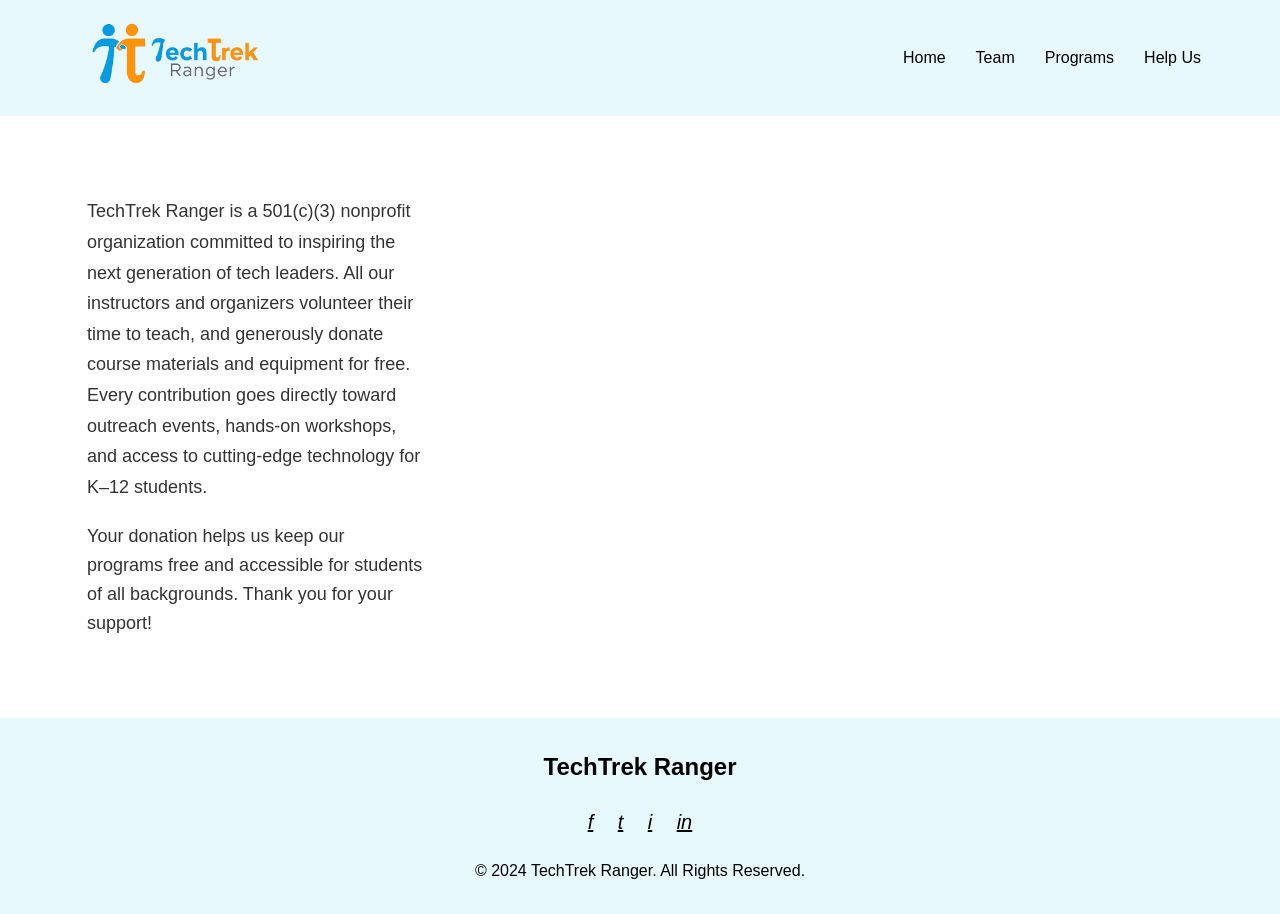
==== help.html @ f4f97062 "08/28/25 nav-bar-v3" ====
<!DOCTYPE html>
<html lang="en">

<head>
  <meta charset="UTF-8" />
  <meta name="viewport" content="width=device-width, initial-scale=1.0" />
  <title>TechTrek Ranger</title>
  <link rel="icon" type="image/png" href="images/ttranger_half_logo.png" />
  <style>
    /* Reuse the same styles from index.html */
    * {
      margin: 0;
      padding: 0;
      box-sizing: border-box;
      font-family: "Arial", sans-serif;
    }

    body {
      line-height: 1.6;
      color: #333;
      background-color: #f9f9f9;
    }

    .container {
      width: 90%;
      max-width: 1200px;
      margin: 0 auto;
      padding: 0 15px;
    }

    header {
      background-color: #e8f9fd;
      color: #000000;
      padding: 20px 0;
      position: sticky;
      top: 0;
      z-index: 100;
    }

    nav {
      display: flex;
      justify-content: space-between;
      align-items: center;
    }

    .logo {
      font-size: 24px;
      font-weight: bold;
    }

    .logo img {
      height: 65px;
      /* Adjust as needed */
      margin-left: 10px;
    }

    .nav-links {
      display: flex;
      list-style: none;
    }

    .nav-links li {
      margin-left: 30px;
    }

    .nav-links a {
      color: #000000;
      text-decoration: none;
      transition: color 0.3s;
    }

    .nav-links a:hover {
      color: #3498db;
    }

    /* Hide the hamburger button on desktop */
    .menu-toggle {
      display: none;
    }

    /* Mobile-First Styling (for screens up to 768px) */
    @media (max-width: 768px) {
      .nav-links {
        display: none;
        /* Initially hide the links on mobile */
        flex-direction: column;
        position: absolute;
        top: 100px;
        /* Adjust based on your header's height */
        left: 0;
        width: 100%;
        background-color: #e8f9fd;
        padding: 1rem 0;
        text-align: center;
        box-shadow: 0 2px 5px #e8f9fd;
      }

      .nav-links.active {
        display: flex;
        /* Show the links when the 'active' class is added */
      }

      /* Show the hamburger button on mobile */
      .menu-toggle {
        display: block;
        background: none;
        border: none;
        cursor: pointer;
        padding: 0.5rem;
      }

      .hamburger-icon {
        display: block;
        width: 25px;
        height: 3px;
        background-color: rgb(0, 0, 0);
        position: relative;
        transition: all 0.3s ease-in-out;
      }

      .hamburger-icon::before,
      .hamburger-icon::after {
        content: "";
        position: absolute;
        width: 100%;
        height: 3px;
        background-color: rgb(0, 0, 0);
        transition: all 0.3s ease-in-out;
      }

      .hamburger-icon::before {
        transform: translateY(-8px);
      }

      .hamburger-icon::after {
        transform: translateY(8px);
      }
    }

    .page-header {
      background-color: #3498db;
      color: white;
      text-align: center;
      padding: 60px 0;
    }

    .page-header h1 {
      font-size: 42px;
      margin-bottom: 20px;
    }

    .team-section {
      padding: 80px 0;
      background-color: white;
    }

    .section-title {
      text-align: center;
      margin-bottom: 50px;
      font-size: 36px;
      color: #2c3e50;
    }

    .team-member {
      display: flex;
      align-items: center;
      gap: 40px;
      margin-bottom: 60px;
    }

    .team-member:nth-child(even) {
      flex-direction: row-reverse;
    }

    .member-img {
      flex: 1;
      border-radius: 10px;
      overflow: hidden;
    }

    .member-img img {
      width: 100%;
      height: auto;
      display: block;
    }

    .member-info {
      flex: 1;
    }

    .member-info h3 {
      font-size: 28px;
      margin-bottom: 15px;
      color: #3498db;
    }

    .member-title {
      font-size: 18px;
      color: #7f8c8d;
      margin-bottom: 20px;
    }

    .member-bio {
      margin-bottom: 20px;
    }

    .member-qualifications {
      margin-top: 30px;
    }

    .qualification-item {
      display: flex;
      align-items: center;
      margin-bottom: 15px;
    }

    .qualification-icon {
      font-size: 24px;
      margin-right: 15px;
      color: #3498db;
    }

    footer {
      background-color: #e8f9fd;
      color: #000000;
      text-align: center;
      padding: 30px 0;
    }

    .social-links {
      margin: 20px 0;
    }

    .social-links a {
      color: #000000;
      margin: 0 10px;
      font-size: 20px;
      transition: color 0.3s;
    }

    .social-links a:hover {
      color: #3498db;
    }

    @media (max-width: 768px) {

      .team-member,
      .team-member:nth-child(even) {
        flex-direction: column;
      }

      .page-header h1 {
        font-size: 32px;
      }
    }
  </style>
</head>

<body>
  <!-- Header & Navigation -->
  <header>
    <div class="container">
      <nav class="navbar">
        <div class="logo">
          <img src="images/ttranger_full_logo.png" alt="fulllogo" />
        </div>
        <button class="menu-toggle" aria-expanded="false" aria-controls="main-navigation">
          <span class="hamburger-icon"></span>
        </button>
        <ul class="nav-links" id="main-navigation" aria-hidden="true">
          <li><a href="index.html">Home</a></li>
          <li><a href="team.html">Team</a></li>
          <li><a href="programs.html">Programs</a></li>
          <li><a href="help.html">Help Us</a></li>
        </ul>
      </nav>
      <script src="script.js"></script>
    </div>
  </header>

  <!-- Donation -->
  <section class="team-section">
    <div class="container">
      <div style="display: flex; flex-wrap: wrap; gap: 40px; justify-content: center; align-items: flex-start;">

        <!-- Left Panel: Non-Profit Statement -->
        <div style="flex: 0 0 30%; min-width: 280px;">
          <p style="font-size: 18px; line-height: 1.7;">
            TechTrek Ranger is a 501(c)(3) nonprofit organization committed to inspiring the next generation of tech
            leaders.
            All our instructors and organizers volunteer their time to teach, and generously donate course materials and
            equipment
            for free. Every contribution goes directly toward outreach events, hands-on workshops, and access to
            cutting-edge technology
            for K–12 students.
          </p>
          <p style="font-size: 18px; margin-top: 20px;">
            Your donation helps us keep our programs free and accessible for students of all backgrounds. Thank you for
            your support!
          </p>
        </div>

        <!-- Right Panel: PayPal -->
        <div style="flex: 0 0 65%; min-width: 300px; text-align: center;">
          <!-- PayPal Embedded Script -->
          <script
            src="https://www.paypal.com/sdk/js?client-id=BAAdBmkxjYj-x2ZwxnWX7ieUHEcZfRvVLuQ0dmw9VantWjtzL9bYCoFIzfHECmiZzF74nZwgUw59dfyEF8&components=hosted-buttons&enable-funding=venmo&currency=USD">
            </script>

          <div id="paypal-container-TMLSHB9E3KPSE"></div>
          <script>
            paypal.HostedButtons({
              hostedButtonId: "TMLSHB9E3KPSE",
            }).render("#paypal-container-TMLSHB9E3KPSE")
          </script>
          <!-- <form action="https://www.paypal.com/donate" method="post" target="_top">
          <input type="hidden" name="hosted_button_id" value="2V9CFQJKRDA2W" />
          <input type="image" src="https://www.paypalobjects.com/en_US/i/btn/btn_donate_LG.gif" border="0" name="submit"
            title="PayPal - The safer, easier way to pay online!" alt="Donate with PayPal button" />
          <img alt="" border="0" src="https://www.paypal.com/en_US/i/scr/pixel.gif" width="1" height="1" />
        </form> -->
        </div>
      </div>
  </section>


  <!-- Footer -->
  <footer>
    <div class="container">
      <div class="logo">TechTrek Ranger</span></div>
      <div class="social-links">
        <a href="#"><i class="fab fa-facebook">f</i></a>
        <a href="#"><i class="fab fa-twitter">t</i></a>
        <a href="#"><i class="fab fa-instagram">i</i></a>
        <a href="#"><i class="fab fa-linkedin">in</i></a>
      </div>
      <p>&copy; 2024 TechTrek Ranger. All Rights Reserved.</p>
    </div>
  </footer>
</body>

</html>
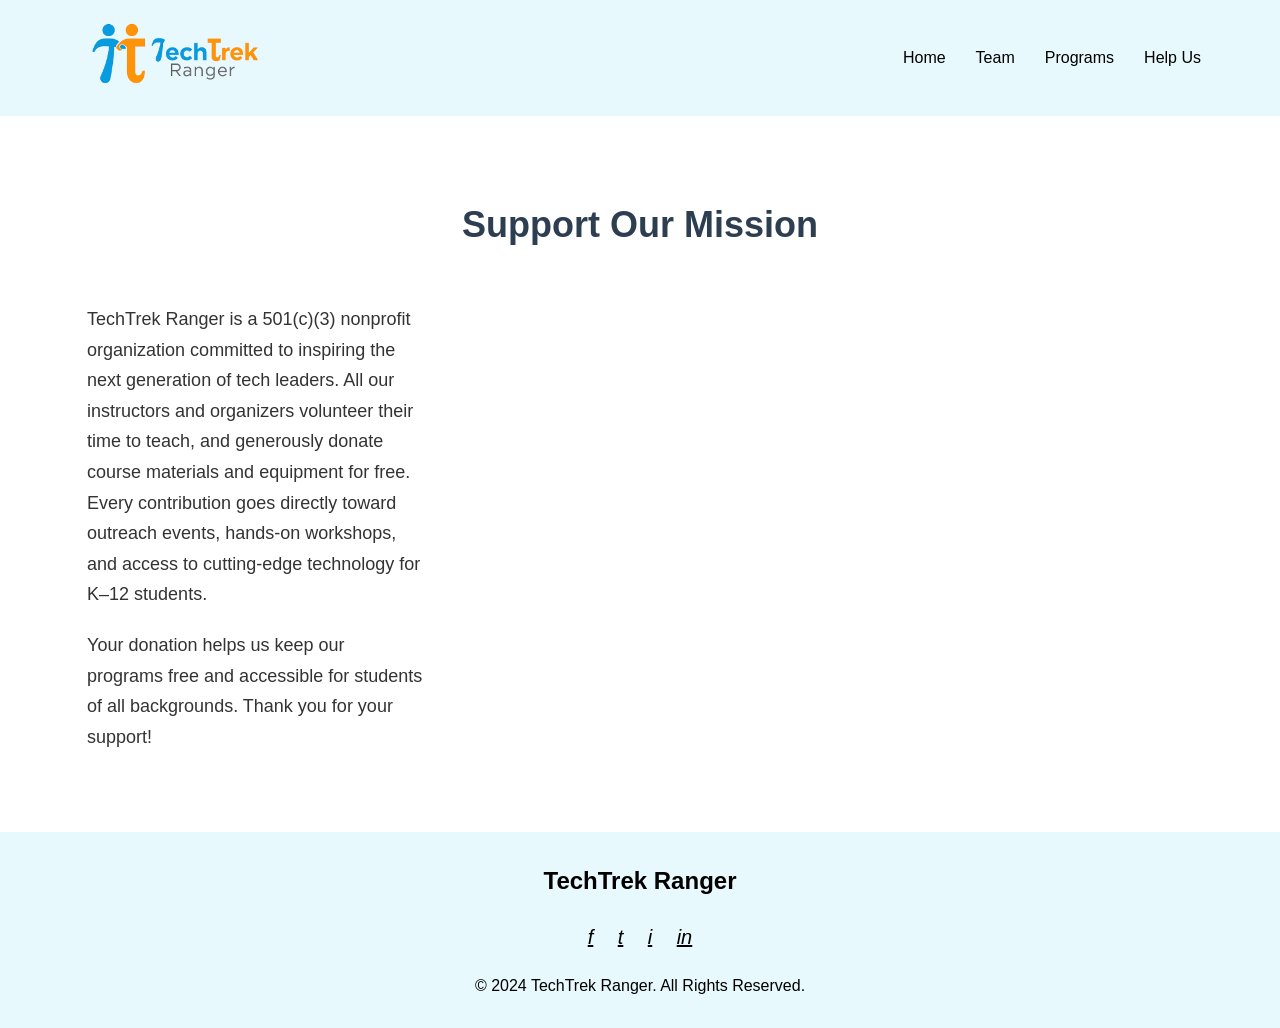
==== commit 0d839516: "refactor: extract shared CSS, fix bugs, and improve mobile responsiveness - Extract ~130 lines of du" ====
--- a/help.html
+++ b/help.html
@@ -1,342 +1,87 @@
 <!DOCTYPE html>
 <html lang="en">
+  <head>
+    <meta charset="UTF-8" />
+    <meta name="viewport" content="width=device-width, initial-scale=1.0" />
+    <title>Help Us | TechTrek Ranger</title>
+    <link rel="icon" type="image/png" href="images/ttranger_half_logo.png" />
+    <link rel="stylesheet" href="styles.css" />
+  </head>
 
-<head>
-  <meta charset="UTF-8" />
-  <meta name="viewport" content="width=device-width, initial-scale=1.0" />
-  <title>TechTrek Ranger</title>
-  <link rel="icon" type="image/png" href="images/ttranger_half_logo.png" />
-  <style>
-    /* Reuse the same styles from index.html */
-    * {
-      margin: 0;
-      padding: 0;
-      box-sizing: border-box;
-      font-family: "Arial", sans-serif;
-    }
+  <body>
+    <!-- Header & Navigation -->
+    <header>
+      <div class="container">
+        <nav class="navbar">
+          <div class="logo">
+            <img src="images/ttranger_full_logo.png" alt="TechTrek Ranger logo" />
+          </div>
+          <button class="menu-toggle" aria-expanded="false" aria-controls="main-navigation">
+            <span class="hamburger-icon"></span>
+          </button>
+          <ul class="nav-links" id="main-navigation" aria-hidden="true">
+            <li><a href="index.html">Home</a></li>
+            <li><a href="team.html">Team</a></li>
+            <li><a href="programs.html">Programs</a></li>
+            <li><a href="help.html">Help Us</a></li>
+          </ul>
+        </nav>
+      </div>
+    </header>
 
-    body {
-      line-height: 1.6;
-      color: #333;
-      background-color: #f9f9f9;
-    }
+    <!-- Donation Section -->
+    <section class="team-section">
+      <div class="container">
+        <h2 class="section-title">Support Our Mission</h2>
+        <div class="donation-layout">
 
-    .container {
-      width: 90%;
-      max-width: 1200px;
-      margin: 0 auto;
-      padding: 0 15px;
-    }
+          <!-- Non-Profit Statement -->
+          <div class="donation-text">
+            <p>
+              TechTrek Ranger is a 501(c)(3) nonprofit organization committed to
+              inspiring the next generation of tech leaders. All our instructors
+              and organizers volunteer their time to teach, and generously donate
+              course materials and equipment for free. Every contribution goes
+              directly toward outreach events, hands-on workshops, and access to
+              cutting-edge technology for K–12 students.
+            </p>
+            <p>
+              Your donation helps us keep our programs free and accessible for
+              students of all backgrounds. Thank you for your support!
+            </p>
+          </div>
 
-    header {
-      background-color: #e8f9fd;
-      color: #000000;
-      padding: 20px 0;
-      position: sticky;
-      top: 0;
-      z-index: 100;
-    }
+          <!-- PayPal Donation -->
+          <div class="donation-payment">
+            <script
+              src="https://www.paypal.com/sdk/js?client-id=BAAdBmkxjYj-x2ZwxnWX7ieUHEcZfRvVLuQ0dmw9VantWjtzL9bYCoFIzfHECmiZzF74nZwgUw59dfyEF8&components=hosted-buttons&enable-funding=venmo&currency=USD">
+            </script>
+            <div id="paypal-container-TMLSHB9E3KPSE"></div>
+            <script>
+              paypal.HostedButtons({
+                hostedButtonId: "TMLSHB9E3KPSE",
+              }).render("#paypal-container-TMLSHB9E3KPSE");
+            </script>
+          </div>
 
-    nav {
-      display: flex;
-      justify-content: space-between;
-      align-items: center;
-    }
-
-    .logo {
-      font-size: 24px;
-      font-weight: bold;
-    }
-
-    .logo img {
-      height: 65px;
-      /* Adjust as needed */
-      margin-left: 10px;
-    }
-
-    .nav-links {
-      display: flex;
-      list-style: none;
-    }
-
-    .nav-links li {
-      margin-left: 30px;
-    }
-
-    .nav-links a {
-      color: #000000;
-      text-decoration: none;
-      transition: color 0.3s;
-    }
-
-    .nav-links a:hover {
-      color: #3498db;
-    }
-
-    /* Hide the hamburger button on desktop */
-    .menu-toggle {
-      display: none;
-    }
-
-    /* Mobile-First Styling (for screens up to 768px) */
-    @media (max-width: 768px) {
-      .nav-links {
-        display: none;
-        /* Initially hide the links on mobile */
-        flex-direction: column;
-        position: absolute;
-        top: 100px;
-        /* Adjust based on your header's height */
-        left: 0;
-        width: 100%;
-        background-color: #e8f9fd;
-        padding: 1rem 0;
-        text-align: center;
-        box-shadow: 0 2px 5px #e8f9fd;
-      }
-
-      .nav-links.active {
-        display: flex;
-        /* Show the links when the 'active' class is added */
-      }
-
-      /* Show the hamburger button on mobile */
-      .menu-toggle {
-        display: block;
-        background: none;
-        border: none;
-        cursor: pointer;
-        padding: 0.5rem;
-      }
-
-      .hamburger-icon {
-        display: block;
-        width: 25px;
-        height: 3px;
-        background-color: rgb(0, 0, 0);
-        position: relative;
-        transition: all 0.3s ease-in-out;
-      }
-
-      .hamburger-icon::before,
-      .hamburger-icon::after {
-        content: "";
-        position: absolute;
-        width: 100%;
-        height: 3px;
-        background-color: rgb(0, 0, 0);
-        transition: all 0.3s ease-in-out;
-      }
-
-      .hamburger-icon::before {
-        transform: translateY(-8px);
-      }
-
-      .hamburger-icon::after {
-        transform: translateY(8px);
-      }
-    }
-
-    .page-header {
-      background-color: #3498db;
-      color: white;
-      text-align: center;
-      padding: 60px 0;
-    }
-
-    .page-header h1 {
-      font-size: 42px;
-      margin-bottom: 20px;
-    }
-
-    .team-section {
-      padding: 80px 0;
-      background-color: white;
-    }
-
-    .section-title {
-      text-align: center;
-      margin-bottom: 50px;
-      font-size: 36px;
-      color: #2c3e50;
-    }
-
-    .team-member {
-      display: flex;
-      align-items: center;
-      gap: 40px;
-      margin-bottom: 60px;
-    }
-
-    .team-member:nth-child(even) {
-      flex-direction: row-reverse;
-    }
-
-    .member-img {
-      flex: 1;
-      border-radius: 10px;
-      overflow: hidden;
-    }
-
-    .member-img img {
-      width: 100%;
-      height: auto;
-      display: block;
-    }
-
-    .member-info {
-      flex: 1;
-    }
-
-    .member-info h3 {
-      font-size: 28px;
-      margin-bottom: 15px;
-      color: #3498db;
-    }
-
-    .member-title {
-      font-size: 18px;
-      color: #7f8c8d;
-      margin-bottom: 20px;
-    }
-
-    .member-bio {
-      margin-bottom: 20px;
-    }
-
-    .member-qualifications {
-      margin-top: 30px;
-    }
-
-    .qualification-item {
-      display: flex;
-      align-items: center;
-      margin-bottom: 15px;
-    }
-
-    .qualification-icon {
-      font-size: 24px;
-      margin-right: 15px;
-      color: #3498db;
-    }
-
-    footer {
-      background-color: #e8f9fd;
-      color: #000000;
-      text-align: center;
-      padding: 30px 0;
-    }
-
-    .social-links {
-      margin: 20px 0;
-    }
-
-    .social-links a {
-      color: #000000;
-      margin: 0 10px;
-      font-size: 20px;
-      transition: color 0.3s;
-    }
-
-    .social-links a:hover {
-      color: #3498db;
-    }
-
-    @media (max-width: 768px) {
-
-      .team-member,
-      .team-member:nth-child(even) {
-        flex-direction: column;
-      }
-
-      .page-header h1 {
-        font-size: 32px;
-      }
-    }
-  </style>
-</head>
-
-<body>
-  <!-- Header & Navigation -->
-  <header>
-    <div class="container">
-      <nav class="navbar">
-        <div class="logo">
-          <img src="images/ttranger_full_logo.png" alt="fulllogo" />
-        </div>
-        <button class="menu-toggle" aria-expanded="false" aria-controls="main-navigation">
-          <span class="hamburger-icon"></span>
-        </button>
-        <ul class="nav-links" id="main-navigation" aria-hidden="true">
-          <li><a href="index.html">Home</a></li>
-          <li><a href="team.html">Team</a></li>
-          <li><a href="programs.html">Programs</a></li>
-          <li><a href="help.html">Help Us</a></li>
-        </ul>
-      </nav>
-      <script src="script.js"></script>
-    </div>
-  </header>
-
-  <!-- Donation -->
-  <section class="team-section">
-    <div class="container">
-      <div style="display: flex; flex-wrap: wrap; gap: 40px; justify-content: center; align-items: flex-start;">
-
-        <!-- Left Panel: Non-Profit Statement -->
-        <div style="flex: 0 0 30%; min-width: 280px;">
-          <p style="font-size: 18px; line-height: 1.7;">
-            TechTrek Ranger is a 501(c)(3) nonprofit organization committed to inspiring the next generation of tech
-            leaders.
-            All our instructors and organizers volunteer their time to teach, and generously donate course materials and
-            equipment
-            for free. Every contribution goes directly toward outreach events, hands-on workshops, and access to
-            cutting-edge technology
-            for K–12 students.
-          </p>
-          <p style="font-size: 18px; margin-top: 20px;">
-            Your donation helps us keep our programs free and accessible for students of all backgrounds. Thank you for
-            your support!
-          </p>
-        </div>
-
-        <!-- Right Panel: PayPal -->
-        <div style="flex: 0 0 65%; min-width: 300px; text-align: center;">
-          <!-- PayPal Embedded Script -->
-          <script
-            src="https://www.paypal.com/sdk/js?client-id=BAAdBmkxjYj-x2ZwxnWX7ieUHEcZfRvVLuQ0dmw9VantWjtzL9bYCoFIzfHECmiZzF74nZwgUw59dfyEF8&components=hosted-buttons&enable-funding=venmo&currency=USD">
-            </script>
-
-          <div id="paypal-container-TMLSHB9E3KPSE"></div>
-          <script>
-            paypal.HostedButtons({
-              hostedButtonId: "TMLSHB9E3KPSE",
-            }).render("#paypal-container-TMLSHB9E3KPSE")
-          </script>
-          <!-- <form action="https://www.paypal.com/donate" method="post" target="_top">
-          <input type="hidden" name="hosted_button_id" value="2V9CFQJKRDA2W" />
-          <input type="image" src="https://www.paypalobjects.com/en_US/i/btn/btn_donate_LG.gif" border="0" name="submit"
-            title="PayPal - The safer, easier way to pay online!" alt="Donate with PayPal button" />
-          <img alt="" border="0" src="https://www.paypal.com/en_US/i/scr/pixel.gif" width="1" height="1" />
-        </form> -->
         </div>
       </div>
-  </section>
+    </section>
 
+    <!-- Footer -->
+    <footer>
+      <div class="container">
+        <div class="logo">TechTrek Ranger</div>
+        <div class="social-links">
+          <a href="#" aria-label="Facebook"><i class="fab fa-facebook">f</i></a>
+          <a href="#" aria-label="Twitter"><i class="fab fa-twitter">t</i></a>
+          <a href="#" aria-label="Instagram"><i class="fab fa-instagram">i</i></a>
+          <a href="#" aria-label="LinkedIn"><i class="fab fa-linkedin">in</i></a>
+        </div>
+        <p>&copy; 2024 TechTrek Ranger. All Rights Reserved.</p>
+      </div>
+    </footer>
 
-  <!-- Footer -->
-  <footer>
-    <div class="container">
-      <div class="logo">TechTrek Ranger</span></div>
-      <div class="social-links">
-        <a href="#"><i class="fab fa-facebook">f</i></a>
-        <a href="#"><i class="fab fa-twitter">t</i></a>
-        <a href="#"><i class="fab fa-instagram">i</i></a>
-        <a href="#"><i class="fab fa-linkedin">in</i></a>
-      </div>
-      <p>&copy; 2024 TechTrek Ranger. All Rights Reserved.</p>
-    </div>
-  </footer>
-</body>
-
-</html>+    <script src="script.js"></script>
+  </body>
+</html>
--- a/styles.css
+++ b/styles.css
@@ -0,0 +1,580 @@
+/* ===== Reset & Global ===== */
+* {
+  margin: 0;
+  padding: 0;
+  box-sizing: border-box;
+  font-family: "Arial", sans-serif;
+}
+
+body {
+  line-height: 1.6;
+  color: #333;
+  background-color: #f9f9f9;
+}
+
+.container {
+  width: 90%;
+  max-width: 1200px;
+  margin: 0 auto;
+  padding: 0 15px;
+}
+
+/* ===== Header & Navigation ===== */
+header {
+  background-color: #e8f9fd;
+  color: #000;
+  padding: 20px 0;
+  position: sticky;
+  top: 0;
+  z-index: 100;
+}
+
+nav {
+  display: flex;
+  justify-content: space-between;
+  align-items: center;
+}
+
+.logo {
+  font-size: 24px;
+  font-weight: bold;
+}
+
+.logo img {
+  height: 65px;
+  margin-left: 10px;
+}
+
+.nav-links {
+  display: flex;
+  list-style: none;
+}
+
+.nav-links li {
+  margin-left: 30px;
+}
+
+.nav-links a {
+  color: #000;
+  text-decoration: none;
+  transition: color 0.3s;
+}
+
+.nav-links a:hover {
+  color: #3498db;
+}
+
+.menu-toggle {
+  display: none;
+}
+
+/* ===== Mobile Navigation ===== */
+@media (max-width: 768px) {
+  .nav-links {
+    display: none;
+    flex-direction: column;
+    position: absolute;
+    top: 105px;
+    left: 0;
+    width: 100%;
+    background-color: #e8f9fd;
+    padding: 0.5rem 0;
+    text-align: center;
+    box-shadow: 0 4px 8px rgba(0, 0, 0, 0.12);
+    z-index: 99;
+  }
+
+  .nav-links.active {
+    display: flex;
+  }
+
+  .nav-links li {
+    margin-left: 0;
+  }
+
+  .nav-links a {
+    display: block;
+    padding: 14px 20px;
+    font-size: 18px;
+  }
+
+  .menu-toggle {
+    display: block;
+    background: none;
+    border: none;
+    cursor: pointer;
+    padding: 0.5rem;
+  }
+
+  .hamburger-icon {
+    display: block;
+    width: 25px;
+    height: 3px;
+    background-color: #000;
+    position: relative;
+    transition: all 0.3s ease-in-out;
+  }
+
+  .hamburger-icon::before,
+  .hamburger-icon::after {
+    content: "";
+    position: absolute;
+    width: 100%;
+    height: 3px;
+    background-color: #000;
+    transition: all 0.3s ease-in-out;
+  }
+
+  .hamburger-icon::before {
+    transform: translateY(-8px);
+  }
+
+  .hamburger-icon::after {
+    transform: translateY(8px);
+  }
+}
+
+/* ===== Shared Utilities ===== */
+.section-title {
+  text-align: center;
+  margin-bottom: 50px;
+  font-size: 36px;
+  color: #2c3e50;
+}
+
+.btn {
+  display: inline-block;
+  background-color: #3498db;
+  color: white;
+  padding: 12px 30px;
+  border-radius: 5px;
+  text-decoration: none;
+  font-weight: bold;
+  transition: background-color 0.3s;
+}
+
+.btn:hover {
+  background-color: #2980b9;
+}
+
+.page-header {
+  background-color: #3498db;
+  color: white;
+  text-align: center;
+  padding: 60px 0;
+}
+
+.page-header h1 {
+  font-size: 42px;
+  margin-bottom: 20px;
+}
+
+/* ===== Programs ===== */
+.programs {
+  padding: 80px 0;
+  background-color: #f1f5f9;
+}
+
+.programs-grid {
+  display: grid;
+  grid-template-columns: repeat(auto-fit, minmax(300px, 1fr));
+  gap: 30px;
+}
+
+.program-card {
+  background-color: white;
+  border-radius: 10px;
+  padding: 30px;
+  box-shadow: 0 5px 15px rgba(0, 0, 0, 0.1);
+  transition: transform 0.3s;
+}
+
+.program-card:hover {
+  transform: translateY(-10px);
+}
+
+.program-icon {
+  text-align: center;
+}
+
+.program-icon img {
+  width: 300px;
+  height: 200px;
+  object-fit: cover;
+  border-radius: 10px;
+}
+
+.program-card h3 {
+  font-size: 22px;
+  margin-bottom: 15px;
+}
+
+.age {
+  font-size: 20px;
+  font-weight: bold;
+  color: #2c3e50;
+  margin: 15px 0;
+}
+
+/* ===== Footer ===== */
+footer {
+  background-color: #e8f9fd;
+  color: #000;
+  text-align: center;
+  padding: 30px 0;
+}
+
+.social-links {
+  margin: 20px 0;
+}
+
+.social-links a {
+  color: #000;
+  margin: 0 10px;
+  font-size: 20px;
+  transition: color 0.3s;
+}
+
+.social-links a:hover {
+  color: #3498db;
+}
+
+/* ===== Hero (index.html) ===== */
+.hero {
+  background: linear-gradient(rgba(0, 0, 0, 0.7), rgba(0, 0, 0, 0.7)),
+    url("images/hero.png");
+  background-size: cover;
+  background-position: center;
+  color: white;
+  text-align: center;
+  padding: 100px 0;
+}
+
+.hero h1 {
+  font-size: 48px;
+  margin-bottom: 20px;
+}
+
+.hero p {
+  font-size: 20px;
+  margin-bottom: 30px;
+  max-width: 700px;
+  margin-left: auto;
+  margin-right: auto;
+}
+
+/* ===== Gallery Carousel (index.html) ===== */
+.theme-gallery {
+  padding: 40px 0;
+  background-color: white;
+}
+
+.gallery-wrapper {
+  position: relative;
+  border-radius: 10px;
+  overflow: hidden;
+  box-shadow: 0 5px 15px rgba(0, 0, 0, 0.1);
+}
+
+.gallery-track {
+  display: flex;
+  transition: transform 0.5s ease;
+}
+
+.gallery-slide {
+  min-width: 100%;
+  position: relative;
+}
+
+.gallery-img {
+  width: 100%;
+  height: 400px;
+  object-fit: cover;
+}
+
+/* ===== Shared Carousel Controls ===== */
+.carousel-nav {
+  text-align: center;
+  margin-top: 20px;
+}
+
+.carousel-dot {
+  display: inline-block;
+  width: 12px;
+  height: 12px;
+  background-color: #bdc3c7;
+  border-radius: 50%;
+  margin: 0 5px;
+  cursor: pointer;
+  transition: background-color 0.3s;
+}
+
+.carousel-dot.active {
+  background-color: #3498db;
+}
+
+.carousel-arrow {
+  position: absolute;
+  top: 50%;
+  transform: translateY(-50%);
+  width: 40px;
+  height: 40px;
+  background-color: white;
+  border-radius: 50%;
+  display: flex;
+  align-items: center;
+  justify-content: center;
+  box-shadow: 0 2px 10px rgba(0, 0, 0, 0.1);
+  cursor: pointer;
+  z-index: 10;
+  border: none;
+}
+
+.carousel-arrow.prev {
+  left: -20px;
+}
+
+.carousel-arrow.next {
+  right: -20px;
+}
+
+@media (max-width: 768px) {
+  .carousel-arrow {
+    display: none;
+  }
+}
+
+/* ===== Contact Form (index.html) ===== */
+.contact {
+  padding: 80px 0;
+  background-color: #f1f5f9;
+}
+
+.contact-container {
+  display: flex;
+  gap: 40px;
+}
+
+.contact-info {
+  flex: 1;
+}
+
+.contact-info h3 {
+  font-size: 24px;
+  margin-bottom: 20px;
+  color: #3498db;
+}
+
+.contact-info p {
+  margin-bottom: 15px;
+}
+
+.contact-form {
+  flex: 1;
+  background-color: white;
+  padding: 30px;
+  border-radius: 10px;
+  box-shadow: 0 5px 15px rgba(0, 0, 0, 0.1);
+}
+
+.form-group {
+  margin-bottom: 20px;
+}
+
+.form-group label {
+  display: block;
+  margin-bottom: 5px;
+  font-weight: bold;
+}
+
+.form-group input,
+.form-group textarea,
+.form-group select {
+  width: 100%;
+  padding: 10px;
+  border: 1px solid #ddd;
+  border-radius: 5px;
+}
+
+.form-group textarea {
+  height: 150px;
+}
+
+.form-error {
+  color: #e74c3c;
+  font-size: 14px;
+  margin-top: 4px;
+}
+
+/* ===== Team (team.html) ===== */
+.team-section {
+  padding: 80px 0;
+  background-color: white;
+}
+
+.team-member {
+  display: flex;
+  align-items: center;
+  gap: 40px;
+  margin-bottom: 60px;
+}
+
+.team-member:nth-child(even) {
+  flex-direction: row-reverse;
+}
+
+.member-img {
+  flex: 1;
+  border-radius: 10px;
+  overflow: hidden;
+}
+
+.member-img img {
+  width: 100%;
+  height: auto;
+  display: block;
+}
+
+.member-info {
+  flex: 1;
+  min-width: 200px;
+}
+
+.member-info h3 {
+  font-size: 28px;
+  margin-bottom: 15px;
+  color: #3498db;
+}
+
+.member-title {
+  font-size: 18px;
+  color: #7f8c8d;
+  margin-bottom: 20px;
+}
+
+.member-bio {
+  margin-bottom: 20px;
+}
+
+.member-qualifications {
+  margin-top: 30px;
+}
+
+.qualification-item {
+  display: flex;
+  align-items: center;
+  margin-bottom: 15px;
+}
+
+.qualification-icon {
+  font-size: 24px;
+  margin-right: 15px;
+  color: #3498db;
+}
+
+/* ===== Help/Donation (help.html) ===== */
+.donation-layout {
+  display: flex;
+  flex-wrap: wrap;
+  gap: 40px;
+  justify-content: center;
+  align-items: flex-start;
+}
+
+.donation-text {
+  flex: 0 0 30%;
+  min-width: 280px;
+  font-size: 18px;
+  line-height: 1.7;
+}
+
+.donation-text p + p {
+  margin-top: 20px;
+}
+
+.donation-payment {
+  flex: 0 0 65%;
+  min-width: 300px;
+  text-align: center;
+}
+
+/* ===== Mobile: stack layouts ===== */
+@media (max-width: 768px) {
+  .section-title {
+    font-size: 26px;
+    margin-bottom: 30px;
+  }
+
+  .hero {
+    padding: 60px 0;
+  }
+
+  .hero h1 {
+    font-size: 28px;
+    margin-bottom: 16px;
+  }
+
+  .hero p {
+    font-size: 16px;
+  }
+
+  .page-header h1 {
+    font-size: 28px;
+  }
+
+  .programs {
+    padding: 50px 0;
+  }
+
+  .program-icon img {
+    width: 100%;
+    max-width: 300px;
+    height: 180px;
+  }
+
+  /* Team member: constrain photo so it doesn't fill the whole screen */
+  .team-member,
+  .team-member:nth-child(even) {
+    flex-direction: column;
+    align-items: center;
+    gap: 20px;
+  }
+
+  .team-member img {
+    width: 200px;
+    height: 200px;
+    object-fit: cover;
+    border-radius: 50%;
+    flex-shrink: 0;
+  }
+
+  .member-info {
+    text-align: center;
+  }
+
+  .team-section {
+    padding: 50px 0;
+  }
+
+  .contact {
+    padding: 50px 0;
+  }
+
+  .contact-container {
+    flex-direction: column;
+  }
+
+  .contact-form {
+    padding: 20px;
+  }
+
+  .donation-layout {
+    flex-direction: column;
+  }
+
+  .donation-text,
+  .donation-payment {
+    flex: none;
+    width: 100%;
+  }
+}
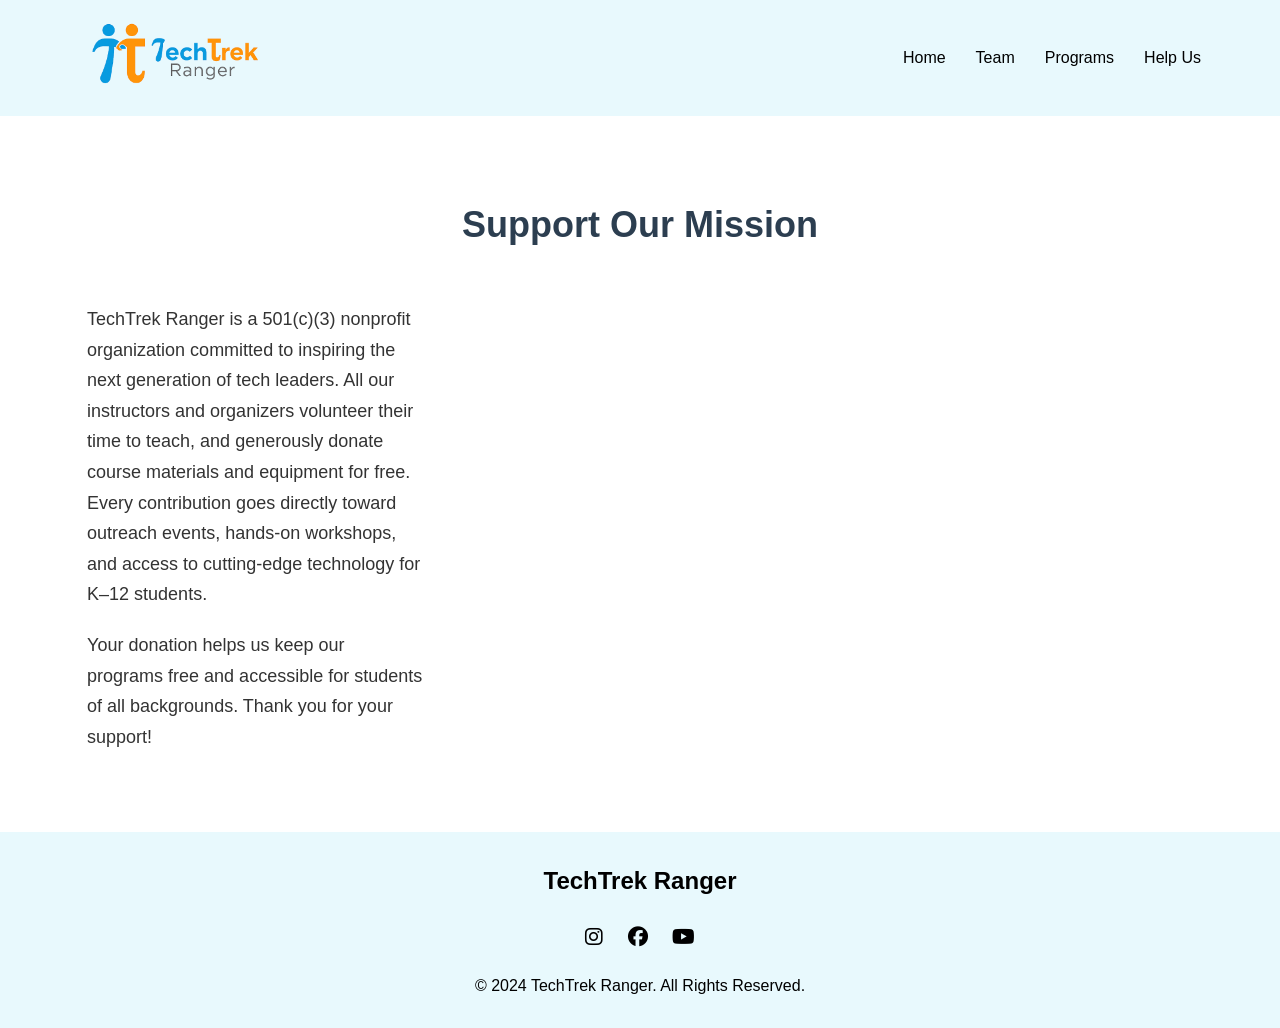
==== commit b6fb0ec7: "feat: update footer social links to Instagram, Facebook, and YouTube Replace placeholder links (Twit" ====
--- a/help.html
+++ b/help.html
@@ -73,10 +73,9 @@
       <div class="container">
         <div class="logo">TechTrek Ranger</div>
         <div class="social-links">
-          <a href="#" aria-label="Facebook"><i class="fab fa-facebook">f</i></a>
-          <a href="#" aria-label="Twitter"><i class="fab fa-twitter">t</i></a>
-          <a href="#" aria-label="Instagram"><i class="fab fa-instagram">i</i></a>
-          <a href="#" aria-label="LinkedIn"><i class="fab fa-linkedin">in</i></a>
+          <a href="https://www.instagram.com/tt.rangers/" aria-label="Instagram" target="_blank" rel="noopener noreferrer"><i class="fab fa-instagram"></i></a>
+          <a href="https://www.facebook.com/profile.php?id=61590592228445" aria-label="Facebook" target="_blank" rel="noopener noreferrer"><i class="fab fa-facebook"></i></a>
+          <a href="https://www.youtube.com/channel/UCEoQj5oYEtliEmNRoKKxIdw" aria-label="YouTube" target="_blank" rel="noopener noreferrer"><i class="fab fa-youtube"></i></a>
         </div>
         <p>&copy; 2024 TechTrek Ranger. All Rights Reserved.</p>
       </div>
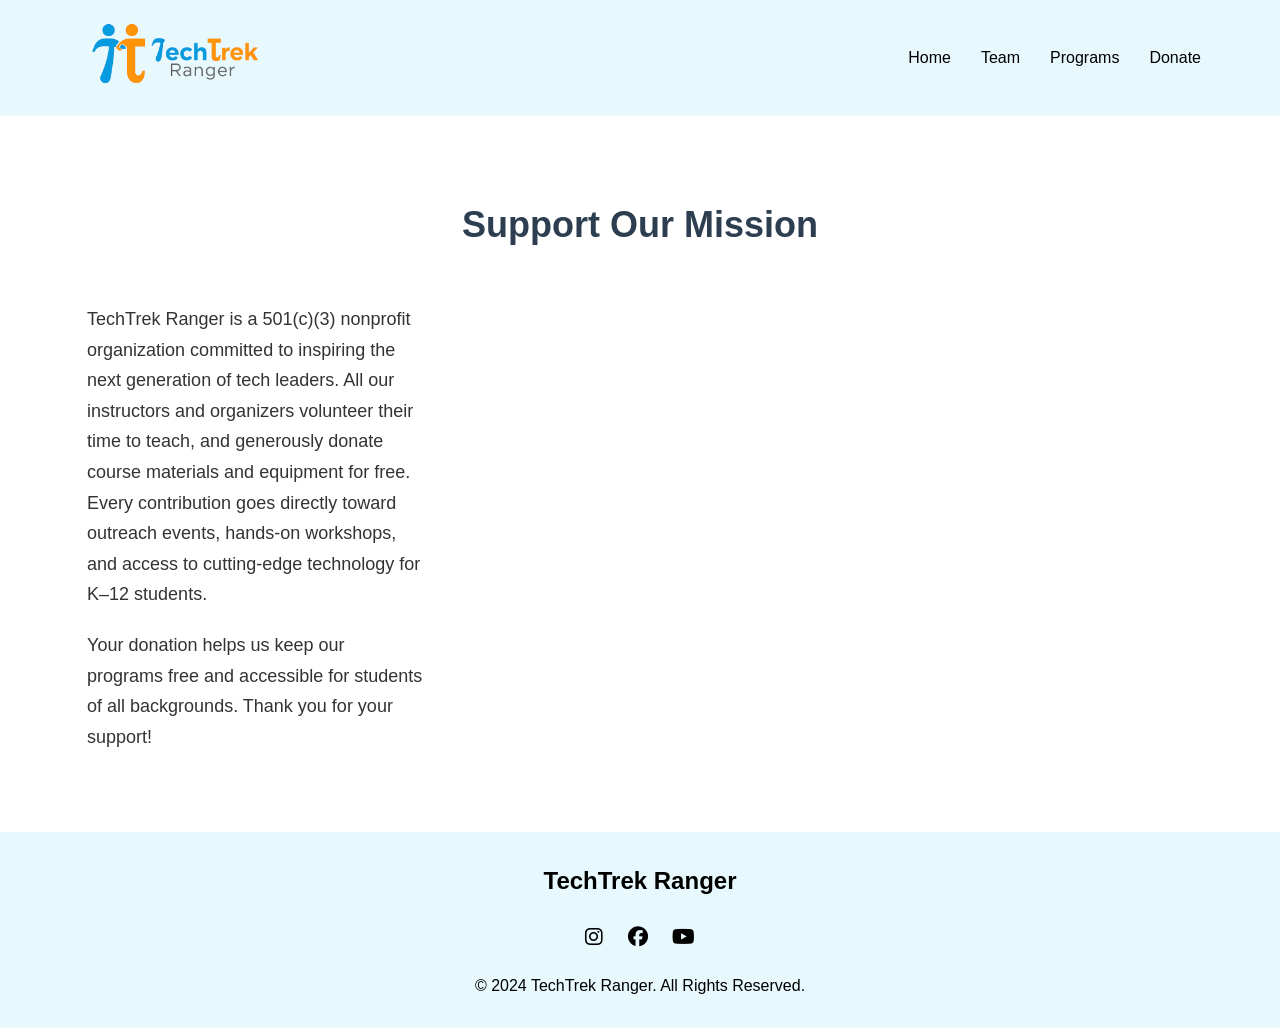
==== commit 17ddff69: "feat: natural-width program card, rename nav to Donate, fix team layout - Programs grid: use max 360" ====
--- a/help.html
+++ b/help.html
@@ -23,7 +23,7 @@
             <li><a href="index.html">Home</a></li>
             <li><a href="team.html">Team</a></li>
             <li><a href="programs.html">Programs</a></li>
-            <li><a href="help.html">Help Us</a></li>
+            <li><a href="help.html">Donate</a></li>
           </ul>
         </nav>
       </div>
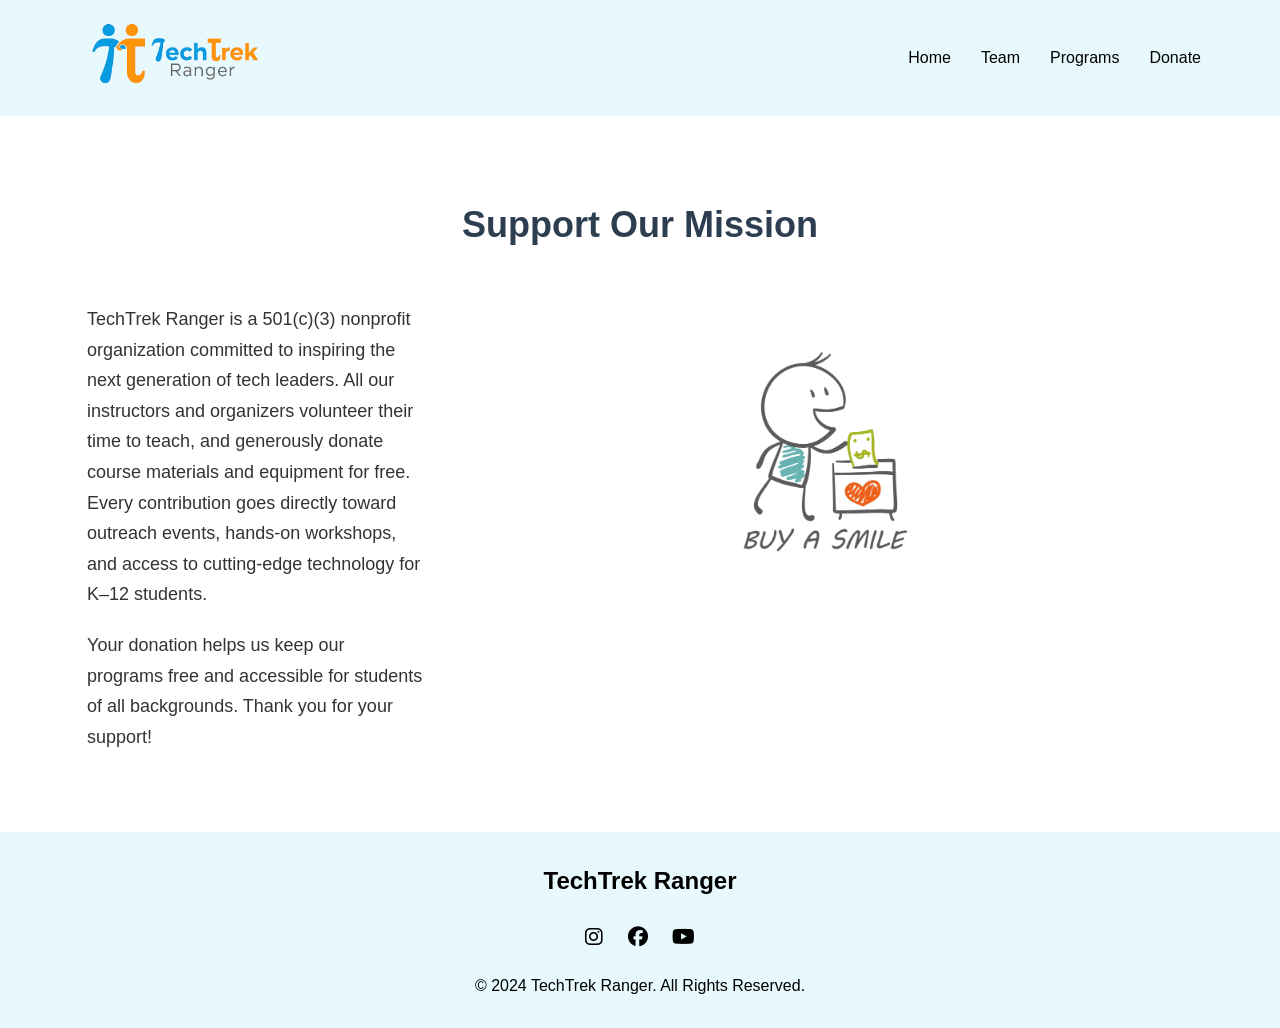
==== commit 860629fa: "fix: replace broken PayPal SDK widget with donation.png button The PayPal hosted-buttons SDK was ren" ====
--- a/help.html
+++ b/help.html
@@ -53,15 +53,10 @@
 
           <!-- PayPal Donation -->
           <div class="donation-payment">
-            <script
-              src="https://www.paypal.com/sdk/js?client-id=BAAdBmkxjYj-x2ZwxnWX7ieUHEcZfRvVLuQ0dmw9VantWjtzL9bYCoFIzfHECmiZzF74nZwgUw59dfyEF8&components=hosted-buttons&enable-funding=venmo&currency=USD">
-            </script>
-            <div id="paypal-container-TMLSHB9E3KPSE"></div>
-            <script>
-              paypal.HostedButtons({
-                hostedButtonId: "TMLSHB9E3KPSE",
-              }).render("#paypal-container-TMLSHB9E3KPSE");
-            </script>
+            <a href="https://www.paypal.com/donate/?hosted_button_id=TMLSHB9E3KPSE"
+               target="_blank" rel="noopener noreferrer">
+              <img src="images/donation.png" alt="Donate via PayPal" style="max-width: 300px; width: 100%;" />
+            </a>
           </div>
 
         </div>
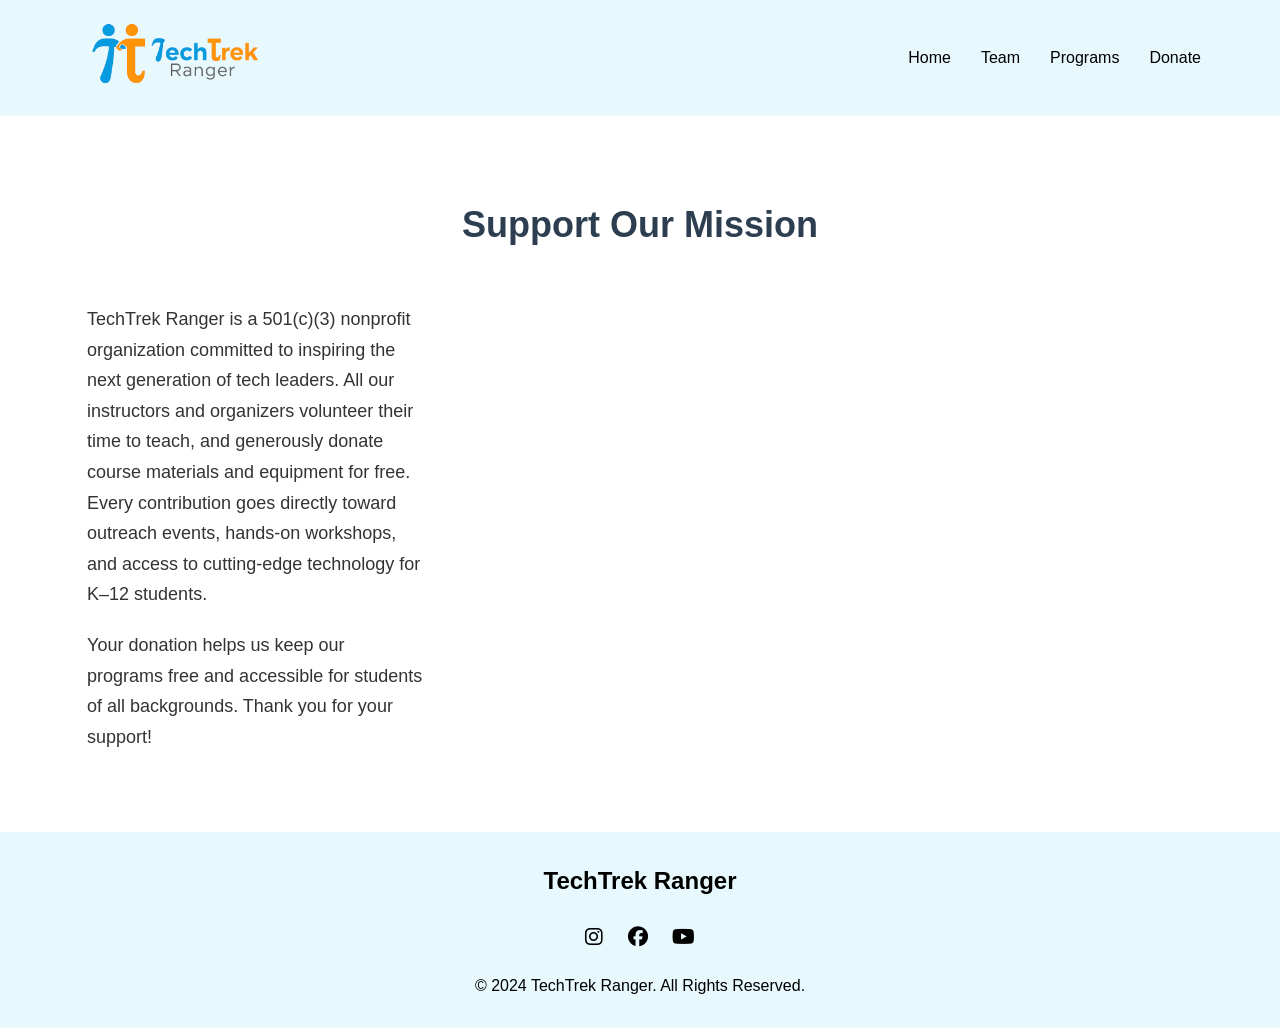
==== commit 374fad6c: "revert: restore help.html to state before PayPal widget changes" ====
--- a/help.html
+++ b/help.html
@@ -53,10 +53,15 @@
 
           <!-- PayPal Donation -->
           <div class="donation-payment">
-            <a href="https://www.paypal.com/donate/?hosted_button_id=TMLSHB9E3KPSE"
-               target="_blank" rel="noopener noreferrer">
-              <img src="images/donation.png" alt="Donate via PayPal" style="max-width: 300px; width: 100%;" />
-            </a>
+            <script
+              src="https://www.paypal.com/sdk/js?client-id=BAAdBmkxjYj-x2ZwxnWX7ieUHEcZfRvVLuQ0dmw9VantWjtzL9bYCoFIzfHECmiZzF74nZwgUw59dfyEF8&components=hosted-buttons&enable-funding=venmo&currency=USD">
+            </script>
+            <div id="paypal-container-TMLSHB9E3KPSE"></div>
+            <script>
+              paypal.HostedButtons({
+                hostedButtonId: "TMLSHB9E3KPSE",
+              }).render("#paypal-container-TMLSHB9E3KPSE");
+            </script>
           </div>
 
         </div>
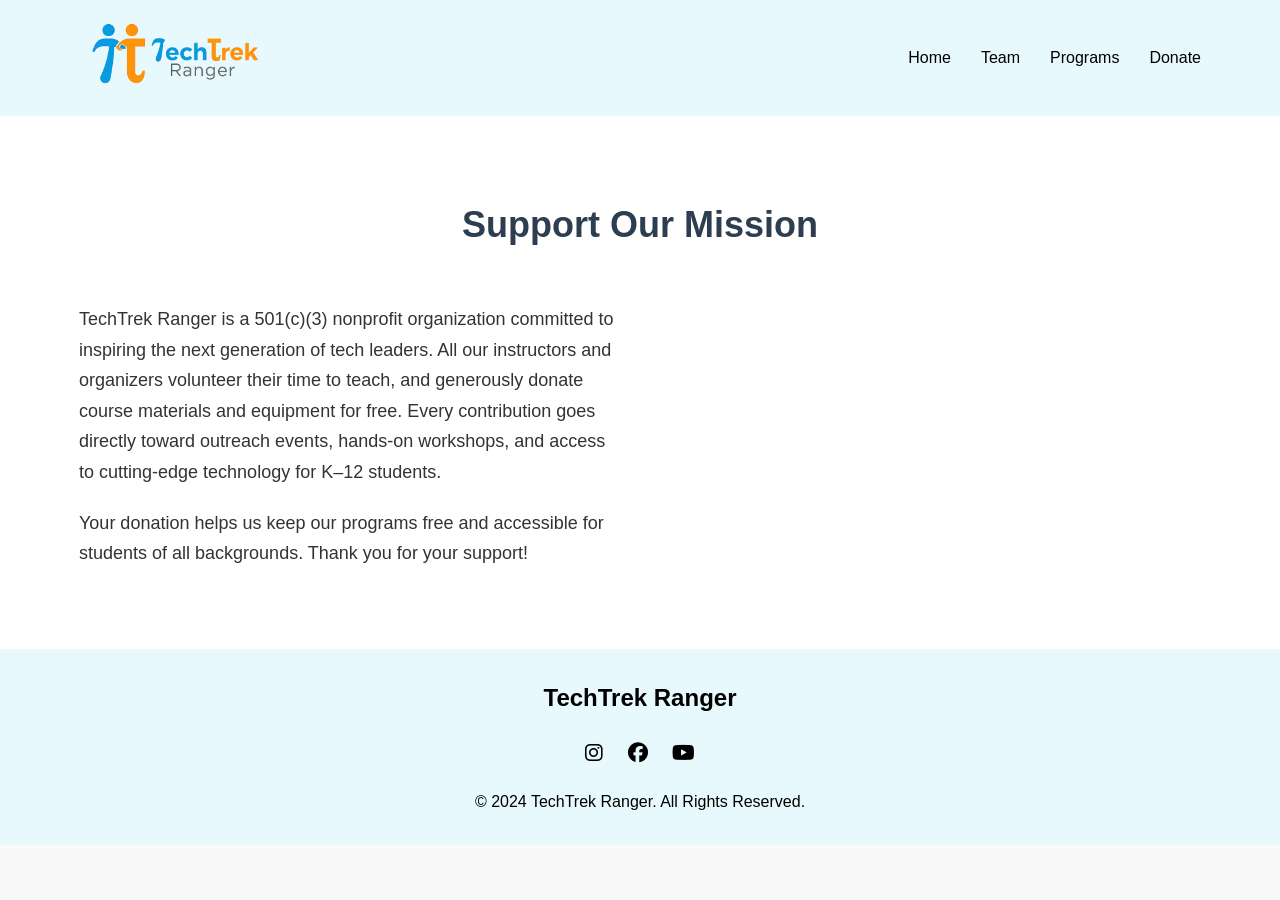
==== commit 93437c92: "update: help.html with new PayPal hosted button ID Co-Authored-By: Claude Sonnet 4.6 <noreply@anthro" ====
--- a/help.html
+++ b/help.html
@@ -1,4 +1,4 @@
-<!DOCTYPE html>
+<!doctype html>
 <html lang="en">
   <head>
     <meta charset="UTF-8" />
@@ -14,9 +14,16 @@
       <div class="container">
         <nav class="navbar">
           <div class="logo">
-            <img src="images/ttranger_full_logo.png" alt="TechTrek Ranger logo" />
+            <img
+              src="images/ttranger_full_logo.png"
+              alt="TechTrek Ranger logo"
+            />
           </div>
-          <button class="menu-toggle" aria-expanded="false" aria-controls="main-navigation">
+          <button
+            class="menu-toggle"
+            aria-expanded="false"
+            aria-controls="main-navigation"
+          >
             <span class="hamburger-icon"></span>
           </button>
           <ul class="nav-links" id="main-navigation" aria-hidden="true">
@@ -34,16 +41,15 @@
       <div class="container">
         <h2 class="section-title">Support Our Mission</h2>
         <div class="donation-layout">
-
           <!-- Non-Profit Statement -->
           <div class="donation-text">
             <p>
               TechTrek Ranger is a 501(c)(3) nonprofit organization committed to
               inspiring the next generation of tech leaders. All our instructors
-              and organizers volunteer their time to teach, and generously donate
-              course materials and equipment for free. Every contribution goes
-              directly toward outreach events, hands-on workshops, and access to
-              cutting-edge technology for K–12 students.
+              and organizers volunteer their time to teach, and generously
+              donate course materials and equipment for free. Every contribution
+              goes directly toward outreach events, hands-on workshops, and
+              access to cutting-edge technology for K–12 students.
             </p>
             <p>
               Your donation helps us keep our programs free and accessible for
@@ -53,17 +59,16 @@
 
           <!-- PayPal Donation -->
           <div class="donation-payment">
-            <script
-              src="https://www.paypal.com/sdk/js?client-id=BAAdBmkxjYj-x2ZwxnWX7ieUHEcZfRvVLuQ0dmw9VantWjtzL9bYCoFIzfHECmiZzF74nZwgUw59dfyEF8&components=hosted-buttons&enable-funding=venmo&currency=USD">
-            </script>
-            <div id="paypal-container-TMLSHB9E3KPSE"></div>
+            <script src="https://www.paypal.com/sdk/js?client-id=BAAdBmkxjYj-x2ZwxnWX7ieUHEcZfRvVLuQ0dmw9VantWjtzL9bYCoFIzfHECmiZzF74nZwgUw59dfyEF8&components=hosted-buttons&enable-funding=venmo&currency=USD"></script>
+            <div id="paypal-container-ZWMNZ8AM5JU6J"></div>
             <script>
-              paypal.HostedButtons({
-                hostedButtonId: "TMLSHB9E3KPSE",
-              }).render("#paypal-container-TMLSHB9E3KPSE");
+              paypal
+                .HostedButtons({
+                  hostedButtonId: "ZWMNZ8AM5JU6J",
+                })
+                .render("#paypal-container-ZWMNZ8AM5JU6J");
             </script>
           </div>
-
         </div>
       </div>
     </section>
@@ -73,9 +78,27 @@
       <div class="container">
         <div class="logo">TechTrek Ranger</div>
         <div class="social-links">
-          <a href="https://www.instagram.com/tt.rangers/" aria-label="Instagram" target="_blank" rel="noopener noreferrer"><i class="fab fa-instagram"></i></a>
-          <a href="https://www.facebook.com/profile.php?id=61590592228445" aria-label="Facebook" target="_blank" rel="noopener noreferrer"><i class="fab fa-facebook"></i></a>
-          <a href="https://www.youtube.com/channel/UCEoQj5oYEtliEmNRoKKxIdw" aria-label="YouTube" target="_blank" rel="noopener noreferrer"><i class="fab fa-youtube"></i></a>
+          <a
+            href="https://www.instagram.com/tt.rangers/"
+            aria-label="Instagram"
+            target="_blank"
+            rel="noopener noreferrer"
+            ><i class="fab fa-instagram"></i
+          ></a>
+          <a
+            href="https://www.facebook.com/profile.php?id=61590592228445"
+            aria-label="Facebook"
+            target="_blank"
+            rel="noopener noreferrer"
+            ><i class="fab fa-facebook"></i
+          ></a>
+          <a
+            href="https://www.youtube.com/channel/UCEoQj5oYEtliEmNRoKKxIdw"
+            aria-label="YouTube"
+            target="_blank"
+            rel="noopener noreferrer"
+            ><i class="fab fa-youtube"></i
+          ></a>
         </div>
         <p>&copy; 2024 TechTrek Ranger. All Rights Reserved.</p>
       </div>
